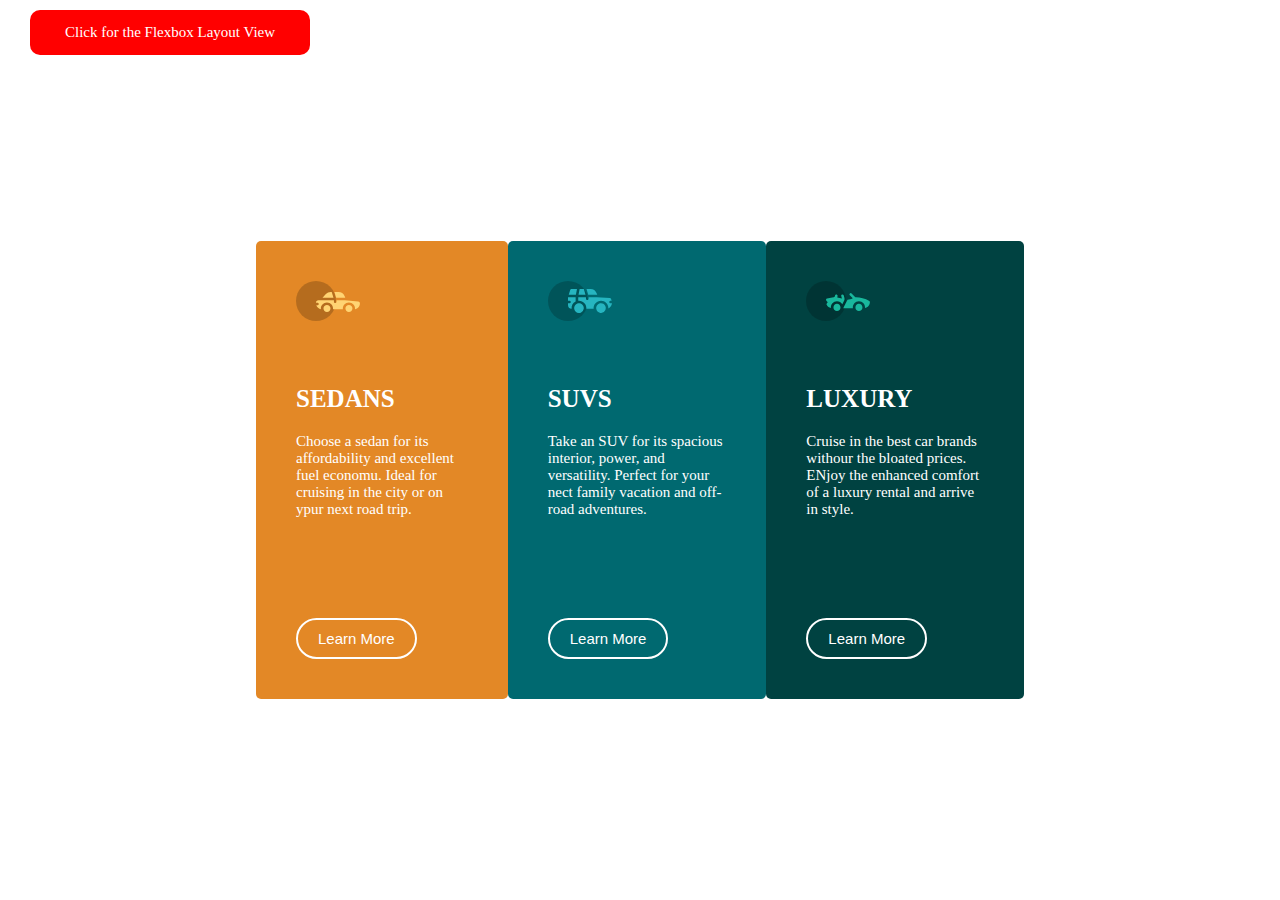
==== index.html @ 93442fff "commit Layout Assignment" ====
<!DOCTYPE html>
<html lang="en">

<head>
  <meta charset="UTF-8" />
  <meta http-equiv="X-UA-Compatible" content="IE=edge" />
  <meta name="viewport" content="width=device-width, initial-scale=1.0" />
  <link rel="stylesheet" href="style.css" />
  <title>Layout</title>
</head>

<body>
  <a href="grid.html" class="page-link">Click for the Flexbox Layout View</a>
  <header>
    <div class="cars">
      <div class="sedans">
        <img src="/images/icon-sedans.svg" alt="icon-sedans" srcset="" />
        <p>SEDANS</p>
        <h3>
          Choose a sedan for its affordability and excellent fuel economu.
          Ideal for cruising in the city or on ypur next road trip.
        </h3>
        <button>Learn More</button>
      </div>
      <div class="suv">
        <img src="/images/icon-suvs.svg" alt="icon-sedans" srcset="" />
        <p>SUVS</p>
        <h3>
          Take an SUV for its spacious interior, power, and versatility.
          Perfect for your nect family vacation and off-road adventures.
        </h3>
        <button>Learn More</button>
      </div>
      <div class="luxury">
        <img src="/images/icon-luxury.svg" alt="icon-sedans" srcset="" />
        <p>LUXURY</p>
        <h3>
          Cruise in the best car brands withour the bloated prices. ENjoy the
          enhanced comfort of a luxury rental and arrive in style.
        </h3>
        <button>Learn More</button>
      </div>
    </div>
  </header>
</body>

</html>
---- style.css ----
* {
  margin: 0;
  font-size: 15px;
}
@font-face {
  font-family: big-shoulders;
  src: url(https://fonts.google.com/specimen/Big+Shoulders+Display);
}
@font-face {
  font-family: Lexend-Deca;
  src: url(https://fonts.google.com/specimen/Big+Shoulders+Display);
}

.page-link {
  background-color: red;
  margin: 10px 30px;
  display: inline-block;
  padding: 14px 35px;
  text-decoration: none;
  color: white;
  font-size: bold;
  border-radius: 10px;
}
.page-link:hover {
  background-color: rgb(69, 5, 5);
}

header {
  height: 90vh;
  display: flex;
  justify-content: center;
  align-items: center;
  margin: auto;
}
.cars {
  display: flex;
  width: 60%;
}
.cars div {
  padding: 40px;
  border-radius: 5px;
  color: white;
}
.sedans {
  background-color: hsl(31, 77%, 52%);
}
.suv {
  background-color: hsl(184, 100%, 22%);
}
.luxury {
  background-color: hsl(179, 100%, 13%);
}
.cars img {
  margin-bottom: 40px;
}
.cars p {
  margin-block: 20px;
  font-family: big-shoulders;
  font-weight: 700;
  font-size: 25px;
}
.cars h3 {
  font-size: 15px;
  margin-bottom: 100px;
  font-family: Lexend-Deca;
  font-weight: 400;
}
button {
  border-radius: 30px;
  padding: 10px 20px;
  border: 2px white solid;
  background: none;
  cursor: pointer;
  color: white;
}
@media screen and (max-width: 375px) {
  .cars {
    display: block;
    width: 80%;
    height: 50%;
  }
  header {
    width: auto;
    height: 100%;
    margin: 15px;
  }
  .cars div {
    padding: 20px;
  }
}
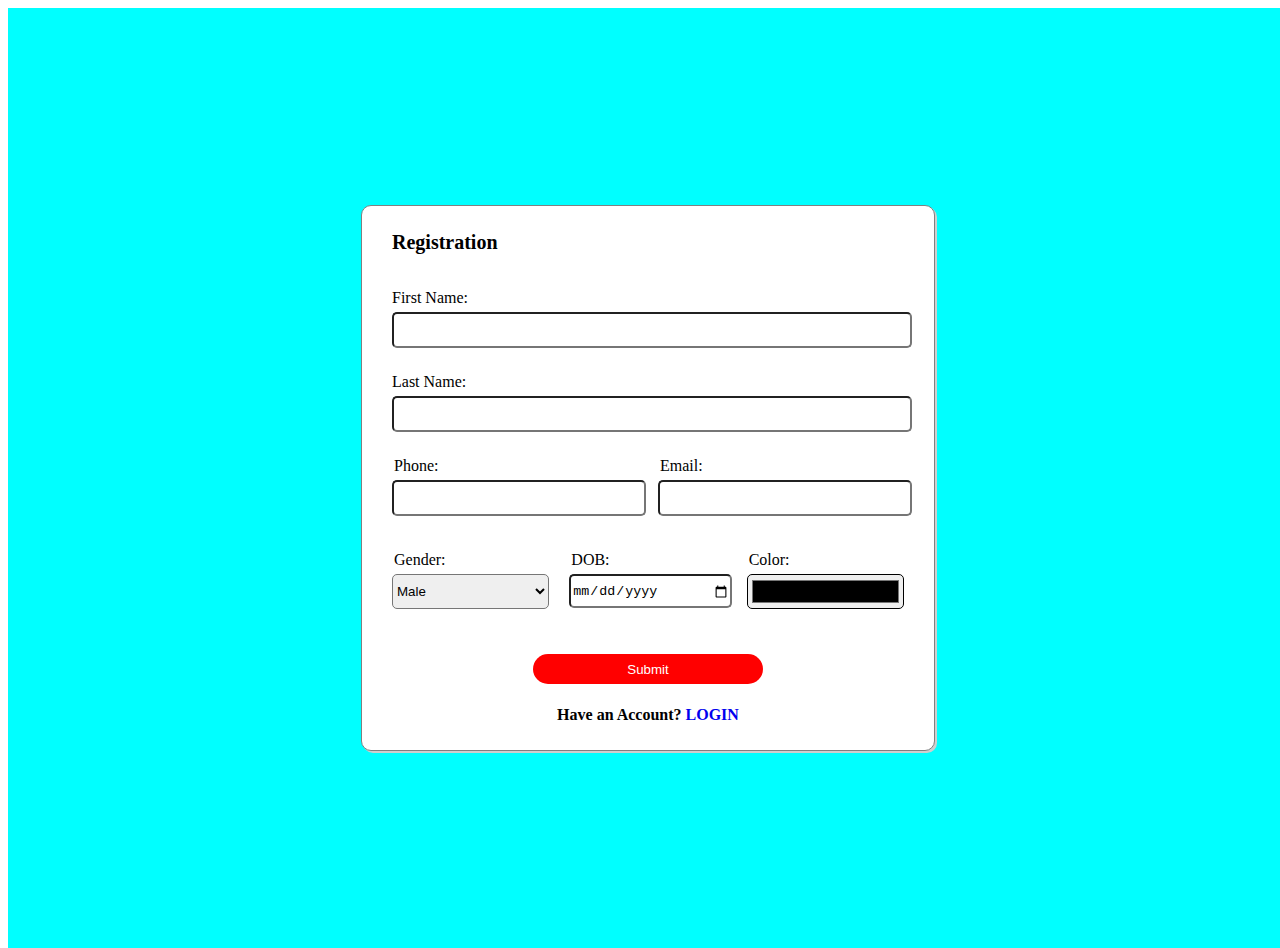
==== commit 1c145fe4: "Uploading my Week 3 Assignent" ====
--- a/index.html
+++ b/index.html
@@ -1,47 +1,92 @@
 <!DOCTYPE html>
-<html lang="en">
+<html>
 
 <head>
-  <meta charset="UTF-8" />
-  <meta http-equiv="X-UA-Compatible" content="IE=edge" />
-  <meta name="viewport" content="width=device-width, initial-scale=1.0" />
-  <link rel="stylesheet" href="style.css" />
-  <title>Layout</title>
+  <meta charset="utf-8">
+  <meta name="viewport" content="width=device-width">
+  <title>replit</title>
+  <link href="style.css" rel="stylesheet" type="text/css" />
 </head>
 
 <body>
-  <a href="grid.html" class="page-link">Click for the Flexbox Layout View</a>
-  <header>
-    <div class="cars">
-      <div class="sedans">
-        <img src="/images/icon-sedans.svg" alt="icon-sedans" srcset="" />
-        <p>SEDANS</p>
-        <h3>
-          Choose a sedan for its affordability and excellent fuel economu.
-          Ideal for cruising in the city or on ypur next road trip.
-        </h3>
-        <button>Learn More</button>
-      </div>
-      <div class="suv">
-        <img src="/images/icon-suvs.svg" alt="icon-sedans" srcset="" />
-        <p>SUVS</p>
-        <h3>
-          Take an SUV for its spacious interior, power, and versatility.
-          Perfect for your nect family vacation and off-road adventures.
-        </h3>
-        <button>Learn More</button>
-      </div>
-      <div class="luxury">
-        <img src="/images/icon-luxury.svg" alt="icon-sedans" srcset="" />
-        <p>LUXURY</p>
-        <h3>
-          Cruise in the best car brands withour the bloated prices. ENjoy the
-          enhanced comfort of a luxury rental and arrive in style.
-        </h3>
-        <button>Learn More</button>
-      </div>
+  <div class="container">
+      <!--form-->
+      <form action="" class="form">
+        <h3 class="pglabel">Registration</h3>
+
+        <label for="fname" style="padding-top: 15px">First Name:</label>
+        <input
+          type="text"
+          name="fname"
+          id="Ntext"
+          style="margin-bottom: 25px"
+        />
+
+        <label for="lname" style="padding-top: 15px">Last Name:</label><br />
+        <input
+          type="text"
+          name="lname"
+          id="Ntext"
+          style="margin-bottom: 25px"
+        />
+
+        <div style="display: flex; margin-bottom: 25px">
+          <div style="width: 50%; padding-right: 20px">
+            <label for="phn" style="padding: 2px">Phone:</label><br />
+            <input type="number" name="phn" id="Ntext" /><br />
+          </div>
+
+          <div style="width: 50%">
+            <label for="phn" style="padding: 2px">Email:</label><br />
+            <input type="number" name="phn" id="Ntext" /><br />
+          </div>
+        </div>
+
+        <div style="display: flex; margin-bottom: 25px">
+          <div style="width: 33.3%; padding-right: 20px">
+            <label for="gender" style="padding: 2px">Gender:</label><br />
+            <select name="gender" id="Ntext" style="height: 35px">
+              <option value="Male">Male</option>
+              <option value="Female">Female</option>
+              <option value="Not to Say">Not to Say</option></select
+            ><br />
+          </div>
+
+          <div style="width: 33.3%; padding-right: 20px">
+            <label for="DOB" style="padding: 2px">DOB:</label><br />
+            <input type="date" name="DOB" id="Ntext" /><br />
+          </div>
+
+          <div style="width: 33.3%">
+            <label for="color" style="padding: 2px">Color:</label><br />
+            <input
+              type="color"
+              name="color"
+              id="Ntext"
+              style="height: 35px"
+            /><br />
+          </div>
+        </div>
+
+        <div style="margin: 20px auto; text-align: center">
+          <button
+            type="submit"
+            id="Ntext"
+            class="submit"
+            style="width: 45%; margin: 10px 50px 0; border-radius: 25px"
+          >
+            Submit
+          </button>
+        </div>
+
+        <h4 class="haveaccount">
+          Have an Account? <a href="login.html">LOGIN</a>
+        </h4>
+      </form>
     </div>
-  </header>
+
+
+
 </body>
 
-</html>+</html>
--- a/style.css
+++ b/style.css
@@ -1,90 +1,50 @@
-* {
-  margin: 0;
-  font-size: 15px;
+html, body {
+  height: 100%;
+  width: 100%;
 }
-@font-face {
-  font-family: big-shoulders;
-  src: url(https://fonts.google.com/specimen/Big+Shoulders+Display);
-}
-@font-face {
-  font-family: Lexend-Deca;
-  src: url(https://fonts.google.com/specimen/Big+Shoulders+Display);
-}
-
-.page-link {
-  background-color: red;
-  margin: 10px 30px;
-  display: inline-block;
-  padding: 14px 35px;
-  text-decoration: none;
-  color: white;
-  font-size: bold;
-  border-radius: 10px;
-}
-.page-link:hover {
-  background-color: rgb(69, 5, 5);
-}
-
-header {
-  height: 90vh;
-  display: flex;
-  justify-content: center;
-  align-items: center;
-  margin: auto;
-}
-.cars {
-  display: flex;
-  width: 60%;
-}
-.cars div {
-  padding: 40px;
-  border-radius: 5px;
-  color: white;
-}
-.sedans {
-  background-color: hsl(31, 77%, 52%);
-}
-.suv {
-  background-color: hsl(184, 100%, 22%);
-}
-.luxury {
-  background-color: hsl(179, 100%, 13%);
-}
-.cars img {
-  margin-bottom: 40px;
-}
-.cars p {
-  margin-block: 20px;
-  font-family: big-shoulders;
-  font-weight: 700;
-  font-size: 25px;
-}
-.cars h3 {
-  font-size: 15px;
-  margin-bottom: 100px;
-  font-family: Lexend-Deca;
-  font-weight: 400;
-}
-button {
-  border-radius: 30px;
-  padding: 10px 20px;
-  border: 2px white solid;
-  background: none;
-  cursor: pointer;
-  color: white;
-}
-@media screen and (max-width: 375px) {
-  .cars {
-    display: block;
-    width: 80%;
-    height: 50%;
-  }
-  header {
-    width: auto;
-    height: 100%;
-    margin: 15px;
-  }
-  .cars div {
-    padding: 20px;
-  }
-}
+.container {
+        padding: 20px 0;
+  height: 100vh;
+        background-color: aqua;
+        display: flex;
+        align-items: center;
+        justify-content: center;
+      }
+      .pglabel {
+        text-align: left;
+        width: 50%;
+        font-size: 20px;
+        font-weight: bolder;
+        padding-bottom: 15px;
+      }
+      .form {
+        background-color: white;
+        margin: auto auto;
+        width: 40%;
+        padding: 5px 30px;
+        border: 1px grey solid;
+        box-shadow: 2px 2px rgb(207, 206, 206);
+        border-radius: 10px;
+      }
+      #Ntext {
+        width: 100%;
+        height: 30px;
+        margin-top: 5px;
+        border-radius: 5px;
+        margin-bottom: 10px;
+      }
+      .submit {
+        margin: auto;
+        background-color: red;
+        width: 200px;
+        margin: 10px 50px 0;
+        border-radius: 25px;
+        color: white;
+        border: none;
+      }
+      .haveaccount {
+        text-align: center;
+      }
+      .haveaccount a {
+        text-decoration: none;
+      }
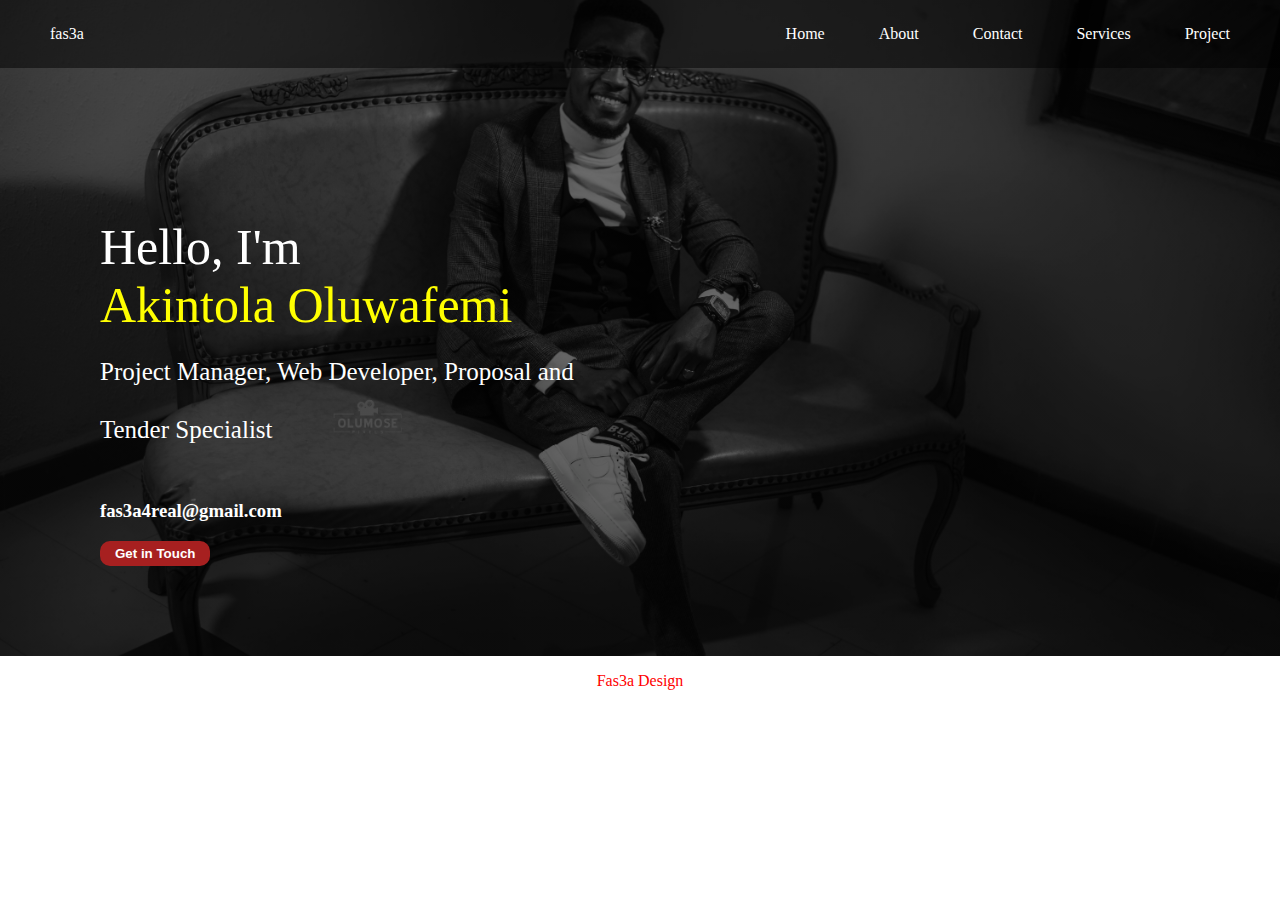
==== commit 1a5e0423: "Uploading Week 5 assignment" ====
--- a/index.html
+++ b/index.html
@@ -1,92 +1,43 @@
 <!DOCTYPE html>
-<html>
+<html lang="en">
 
 <head>
-  <meta charset="utf-8">
-  <meta name="viewport" content="width=device-width">
-  <title>replit</title>
-  <link href="style.css" rel="stylesheet" type="text/css" />
+  <meta charset="UTF-8" />
+  <meta http-equiv="X-UA-Compatible" content="IE=edge" />
+  <meta name="viewport" content="width=device-width, initial-scale=1.0" />
+  <link rel="stylesheet" href="style.css" />
+  <title>Document</title>
 </head>
 
 <body>
-  <div class="container">
-      <!--form-->
-      <form action="" class="form">
-        <h3 class="pglabel">Registration</h3>
+  <header>
+    <nav class="top-nav">
+      <div>
+        <a href="#" class="logo">fas3a</a>
+        <!-- <button class="menu1" style="display: inline">Menu</button> -->
+      </div>
+      <div class="navlist">
+        <a href="/index.html">Home</a>
+        <a href="html/about.html">About</a>
+        <a href="html/contact.html">Contact</a>
+        <a href="html/services.html">Services</a>
+        <a href="html/project.html">Project</a>
+      </div>
+    </nav>
 
-        <label for="fname" style="padding-top: 15px">First Name:</label>
-        <input
-          type="text"
-          name="fname"
-          id="Ntext"
-          style="margin-bottom: 25px"
-        />
-
-        <label for="lname" style="padding-top: 15px">Last Name:</label><br />
-        <input
-          type="text"
-          name="lname"
-          id="Ntext"
-          style="margin-bottom: 25px"
-        />
-
-        <div style="display: flex; margin-bottom: 25px">
-          <div style="width: 50%; padding-right: 20px">
-            <label for="phn" style="padding: 2px">Phone:</label><br />
-            <input type="number" name="phn" id="Ntext" /><br />
-          </div>
-
-          <div style="width: 50%">
-            <label for="phn" style="padding: 2px">Email:</label><br />
-            <input type="number" name="phn" id="Ntext" /><br />
-          </div>
-        </div>
-
-        <div style="display: flex; margin-bottom: 25px">
-          <div style="width: 33.3%; padding-right: 20px">
-            <label for="gender" style="padding: 2px">Gender:</label><br />
-            <select name="gender" id="Ntext" style="height: 35px">
-              <option value="Male">Male</option>
-              <option value="Female">Female</option>
-              <option value="Not to Say">Not to Say</option></select
-            ><br />
-          </div>
-
-          <div style="width: 33.3%; padding-right: 20px">
-            <label for="DOB" style="padding: 2px">DOB:</label><br />
-            <input type="date" name="DOB" id="Ntext" /><br />
-          </div>
-
-          <div style="width: 33.3%">
-            <label for="color" style="padding: 2px">Color:</label><br />
-            <input
-              type="color"
-              name="color"
-              id="Ntext"
-              style="height: 35px"
-            /><br />
-          </div>
-        </div>
-
-        <div style="margin: 20px auto; text-align: center">
-          <button
-            type="submit"
-            id="Ntext"
-            class="submit"
-            style="width: 45%; margin: 10px 50px 0; border-radius: 25px"
-          >
-            Submit
-          </button>
-        </div>
-
-        <h4 class="haveaccount">
-          Have an Account? <a href="login.html">LOGIN</a>
-        </h4>
-      </form>
+    <div class="home-container">
+      <span></span>
+      <p>
+        Hello, I'm <br /><span class="name">Akintola Oluwafemi</span><br />
+        <span style="font-size: 25px">Project Manager, Web Developer, Proposal and Tender
+          Specialist</span>
+      </p>
+      <h3 style="margin-top:10px">fas3a4real@gmail.com</h3>
+      <button class="get-touch"><a href="/html/contact.html"> Get in Touch</a></button>
     </div>
-
-
-
+  </header>
+  <p style="text-align:center; color:red">Fas3a Design</p>
+  </footer>
 </body>
 
-</html>
+</html>--- a/style.css
+++ b/style.css
@@ -1,50 +1,93 @@
-html, body {
-  height: 100%;
-  width: 100%;
+* {
+  box-sizing: border-box;
 }
-.container {
-        padding: 20px 0;
-  height: 100vh;
-        background-color: aqua;
-        display: flex;
-        align-items: center;
-        justify-content: center;
-      }
-      .pglabel {
-        text-align: left;
-        width: 50%;
-        font-size: 20px;
-        font-weight: bolder;
-        padding-bottom: 15px;
-      }
-      .form {
-        background-color: white;
-        margin: auto auto;
-        width: 40%;
-        padding: 5px 30px;
-        border: 1px grey solid;
-        box-shadow: 2px 2px rgb(207, 206, 206);
-        border-radius: 10px;
-      }
-      #Ntext {
-        width: 100%;
-        height: 30px;
-        margin-top: 5px;
-        border-radius: 5px;
-        margin-bottom: 10px;
-      }
-      .submit {
-        margin: auto;
-        background-color: red;
-        width: 200px;
-        margin: 10px 50px 0;
-        border-radius: 25px;
-        color: white;
-        border: none;
-      }
-      .haveaccount {
-        text-align: center;
-      }
-      .haveaccount a {
-        text-decoration: none;
-      }
+body {
+  margin: 0;
+  color: white;
+}
+header {
+  background-image: linear-gradient(rgba(0, 0, 0, 0.5), rgba(0, 0, 0, 0.5)),
+    url(femi2.JPG);
+  padding-bottom: 30px;
+  background-color: black;
+  background-size: cover;
+  background-repeat: no-repeat;
+  background-position: 50% 20%;
+  height: 50%;
+  position: relative;
+}
+.top-nav {
+  display: flex;
+  justify-content: space-between;
+  padding: 25px;
+  background-color: rgba(0, 0, 0, 0.5);
+}
+/* .logo{
+          padding:20px
+        }
+        .top-nav .navlist a{
+          padding: 20px;
+        } */
+
+.top-nav a {
+  padding: 20px 25px;
+  text-decoration: none;
+  color: white;
+}
+.top-nav a:hover {
+  background-color: grey;
+}
+.menu1:hover .menu {
+  display: block;
+  color: red;
+}
+@media screen and (max-width: 630px) {
+  .top-nav {
+    display: block;
+    text-align: center;
+  }
+  .top-nav a {
+    display: block;
+    justify-content: center;
+    text-align: center;
+  }
+  /* .navlist {
+    display: none;
+  } */
+  .menu {
+    display: block;
+    color: red;
+  }
+}
+
+.home-container {
+  margin: 150px 50px 60px 100px;
+  max-width: 500px;
+}
+.home-container p {
+  font-size: 50px;
+}
+.home-container .name {
+  color: yellow;
+}
+.get-touch {
+  padding: 5px 15px;
+  background-color: rgb(167, 32, 32);
+
+  border: none;
+  border-radius:10px;
+  cursor: pointer;
+
+}
+.get-touch a{
+  text-decoration:none;
+    font-weight:bold;
+    color: white;
+}
+@media screen and (max-width: 650px) {
+  .home-container {
+    margin: 100px 50px 60px 20px;
+    max-width: 500px;
+    text-align: center;
+  }
+}
